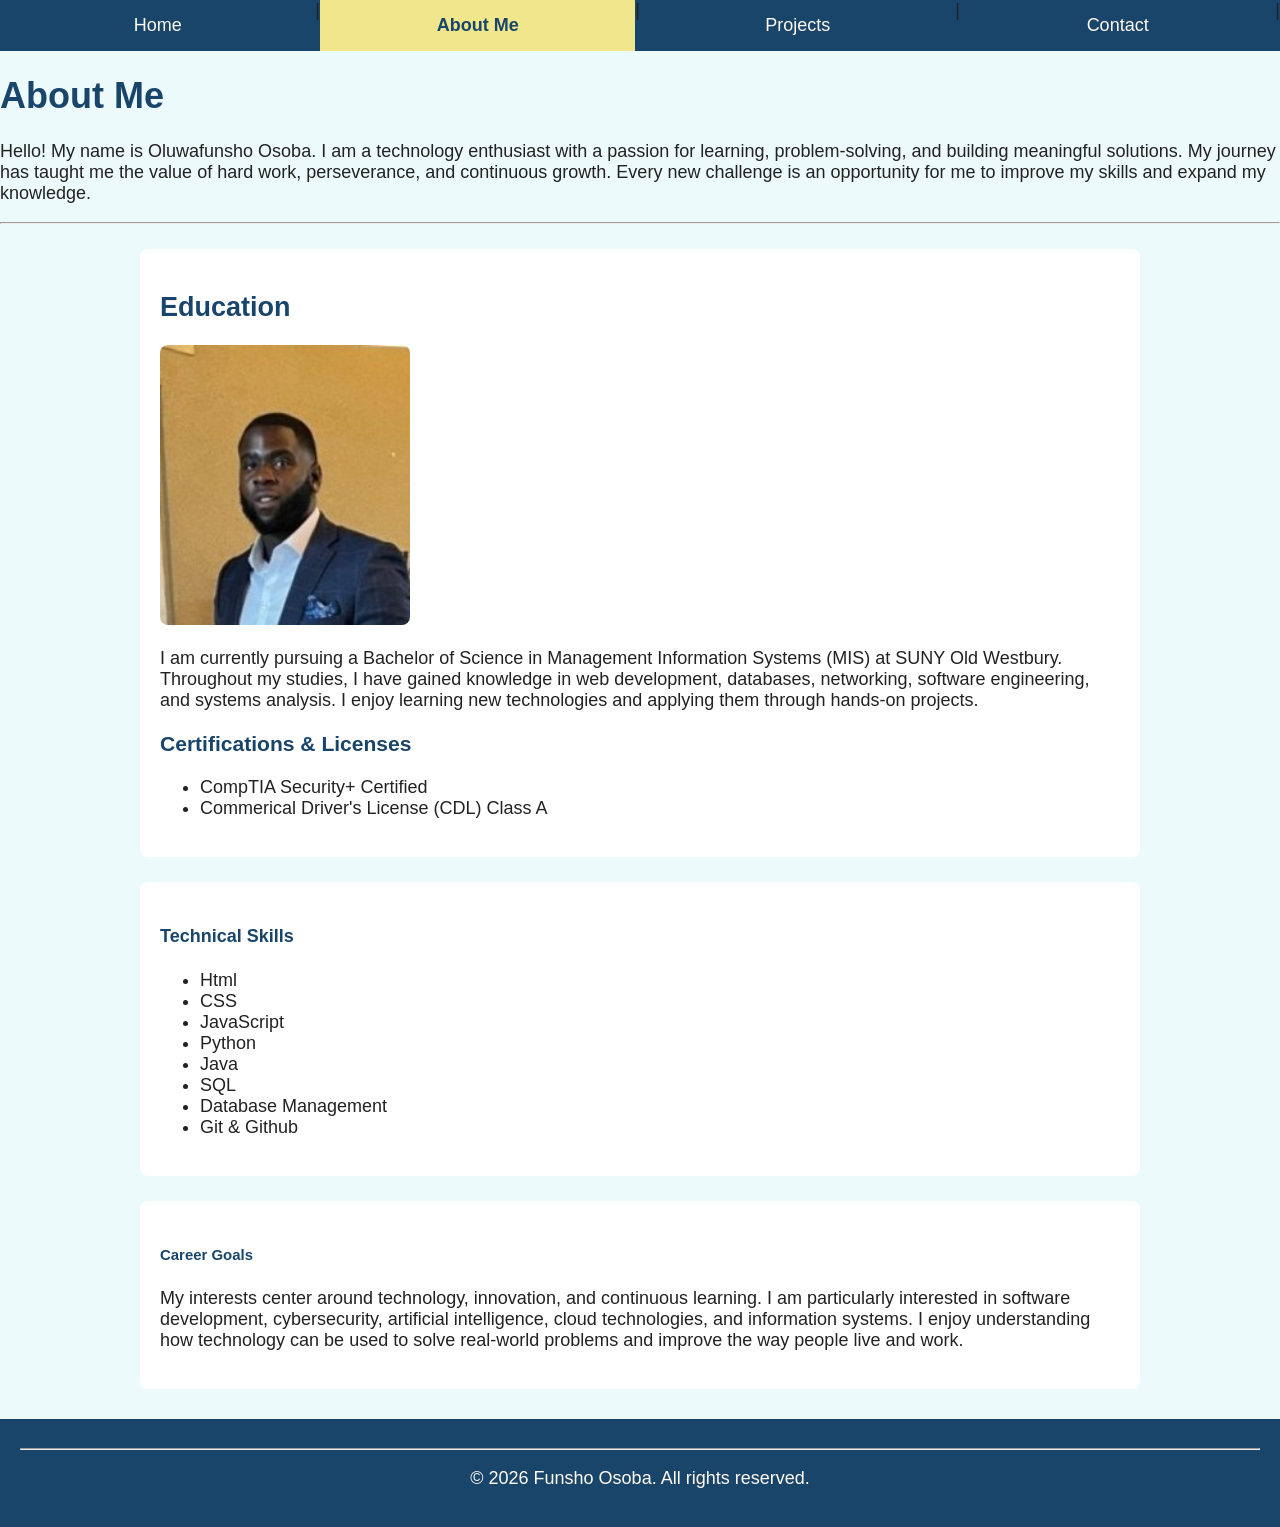
==== about.html @ a032b2f2 "Add files via upload" ====
<!DOCTYPE html>
<html lang="en">
    <head>
        <link  rel ="stylesheet" href="style.css">
        <meta charset="UTF-8">
        <title>Oluwafunsho Osoba | About me </title>
        <body>
             <nav>
            <a href="index.html">Home</a>|
            <a href="about.html" class="active">About Me</a>|
            <a href="projects.html">Projects</a>|
            <a href="contact.html">Contact</a>|
           </nav>

           <body>
            <h1>About Me</h1>
            <p>Hello! My name is Oluwafunsho Osoba. I am a technology enthusiast with a
        passion for learning, problem-solving, and building meaningful solutions.
        My journey has taught me the value of hard work, perseverance, and
        continuous growth. Every new challenge is an opportunity for me to
        improve my skills and expand my knowledge.</p>
            </body> 

           <hr>
           <section>
            <h2>Education</h2>
            <img src="Profileimage.jpeg" alt=":Profileimage" width="250">
            <p>
                  I am currently pursuing a Bachelor of Science in Management Information Systems (MIS) at SUNY Old Westbury. Throughout my studies, I have gained knowledge in web development, databases, networking, software engineering, and systems analysis. I enjoy learning new technologies and applying them through hands-on projects.
            </p>

            <h3>Certifications & Licenses</h3>
            <ul>
                <li>CompTIA Security+ Certified</li>
                <li>Commerical Driver's License (CDL) Class A</li>
            </ul>
           </section>

           <section>
            <h4>Technical Skills</h4>
            <ul>
                <li>Html</li>
                <li>CSS</li>
                <li>JavaScript</li>
                <li>Python</li>
                <li>Java</li>
                <li>SQL</li>
                <li>Database Management</li>
                <li>Git & Github</li>
            </ul>
           </section>

           <section>
            <h5>Career Goals</h5>
            <p> My interests center around technology, innovation, and continuous
        learning. I am particularly interested in software development,
        cybersecurity, artificial intelligence, cloud technologies, and
        information systems. I enjoy understanding how technology can be used
        to solve real-world problems and improve the way people live and work.</p>
           </section>
            <footer>

        <hr>

        <p>&copy; 2026 Funsho Osoba. All rights reserved.</p>

    </footer>
        </body>
    </head>
</html>
---- style.css ----
* {
    box-sizing: border-box;
}

body {
    margin: 0;
    font-family: Arial, Helvetica, sans-serif;
    font-size: 18px;
    background-color: #edfafb;
    color: #222222;
}

header {
    text-align: center;
    padding: 25px;
    background-color: white;
}

h1,
h2,
h3,
h4,
h5 {
    color: rgb(26, 69, 107);
}

nav {
    display: flex;
    justify-content: space-evenly;
    background-color: rgb(26, 69, 107);
}

nav a {
    flex: 1;
    color: floralwhite;
    text-align: center;
    text-decoration: none;
    padding: 15px;
}

nav a:hover {
    background-color: khaki;
    color: rgb(26, 69, 107);
}

nav a.active {
    background-color: khaki;
    color: rgb(26, 69, 107);
    font-weight: bold;
}

main {
    width: 90%;
    max-width: 1000px;
    margin: 30px auto;
}

section {
    width: 90%;
    max-width: 1000px;
    margin: 25px auto;
    padding: 20px;
    background-color: white;
    border-radius: 8px;
}

img {
    max-width: 100%;
    height: auto;
    border-radius: 8px;
}

form {
    display: flex;
    flex-direction: column;
}

label {
    font-weight: bold;
    color: rgb(26, 69, 107);
}

input[type="text"],
input[type="email"],
textarea {
    width: 100%;
    padding: 10px;
    font-family: Arial, Helvetica, sans-serif;
    font-size: 16px;
    border: 1px solid gray;
    border-radius: 5px;
}

input[type="submit"] {
    background-color: rgb(26, 69, 107);
    color: floralwhite;
    padding: 12px 20px;
    font-size: 17px;
    border: none;
    border-radius: 8px;
    cursor: pointer;
}

input[type="submit"]:hover {
    background-color: khaki;
    color: rgb(26, 69, 107);
}

footer {
    background-color: rgb(26, 69, 107);
    color: floralwhite;
    text-align: center;
    padding: 20px;
    margin-top: 30px;
}

footer a {
    color: khaki;
}

footer a:hover {
    color: white;
}

@media screen and (max-width: 768px) {
    body {
        font-size: 16px;
    }

    nav {
        flex-direction: column;
    }

    nav a {
        width: 100%;
    }

    section {
        width: 94%;
    }

    input[type="submit"] {
        width: 100%;
    }
}
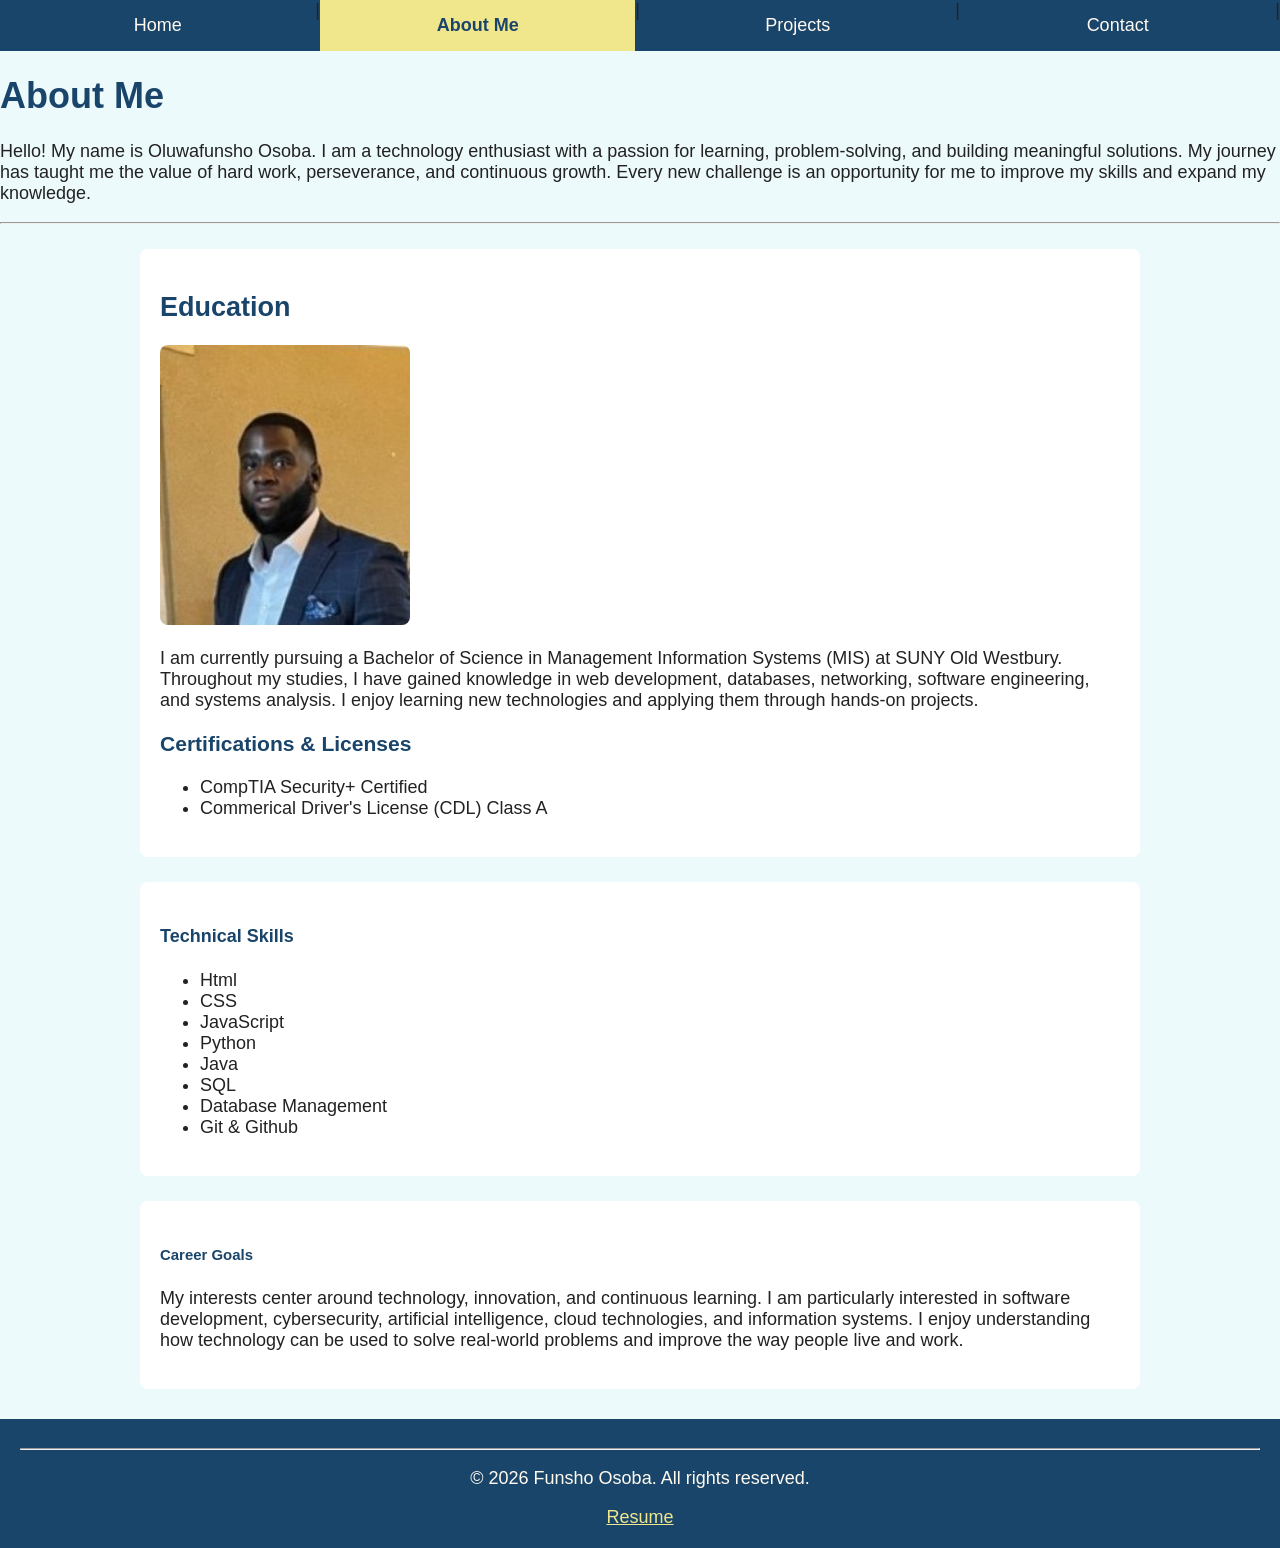
==== commit f2138d99: "Update about.html to include resume link Added a link to the resume in the footer." ====
--- a/about.html
+++ b/about.html
@@ -63,8 +63,8 @@
         <hr>
 
         <p>&copy; 2026 Funsho Osoba. All rights reserved.</p>
-
+        <a href="funshoIT.docx">Resume</a>
     </footer>
         </body>
     </head>
-</html>+</html>
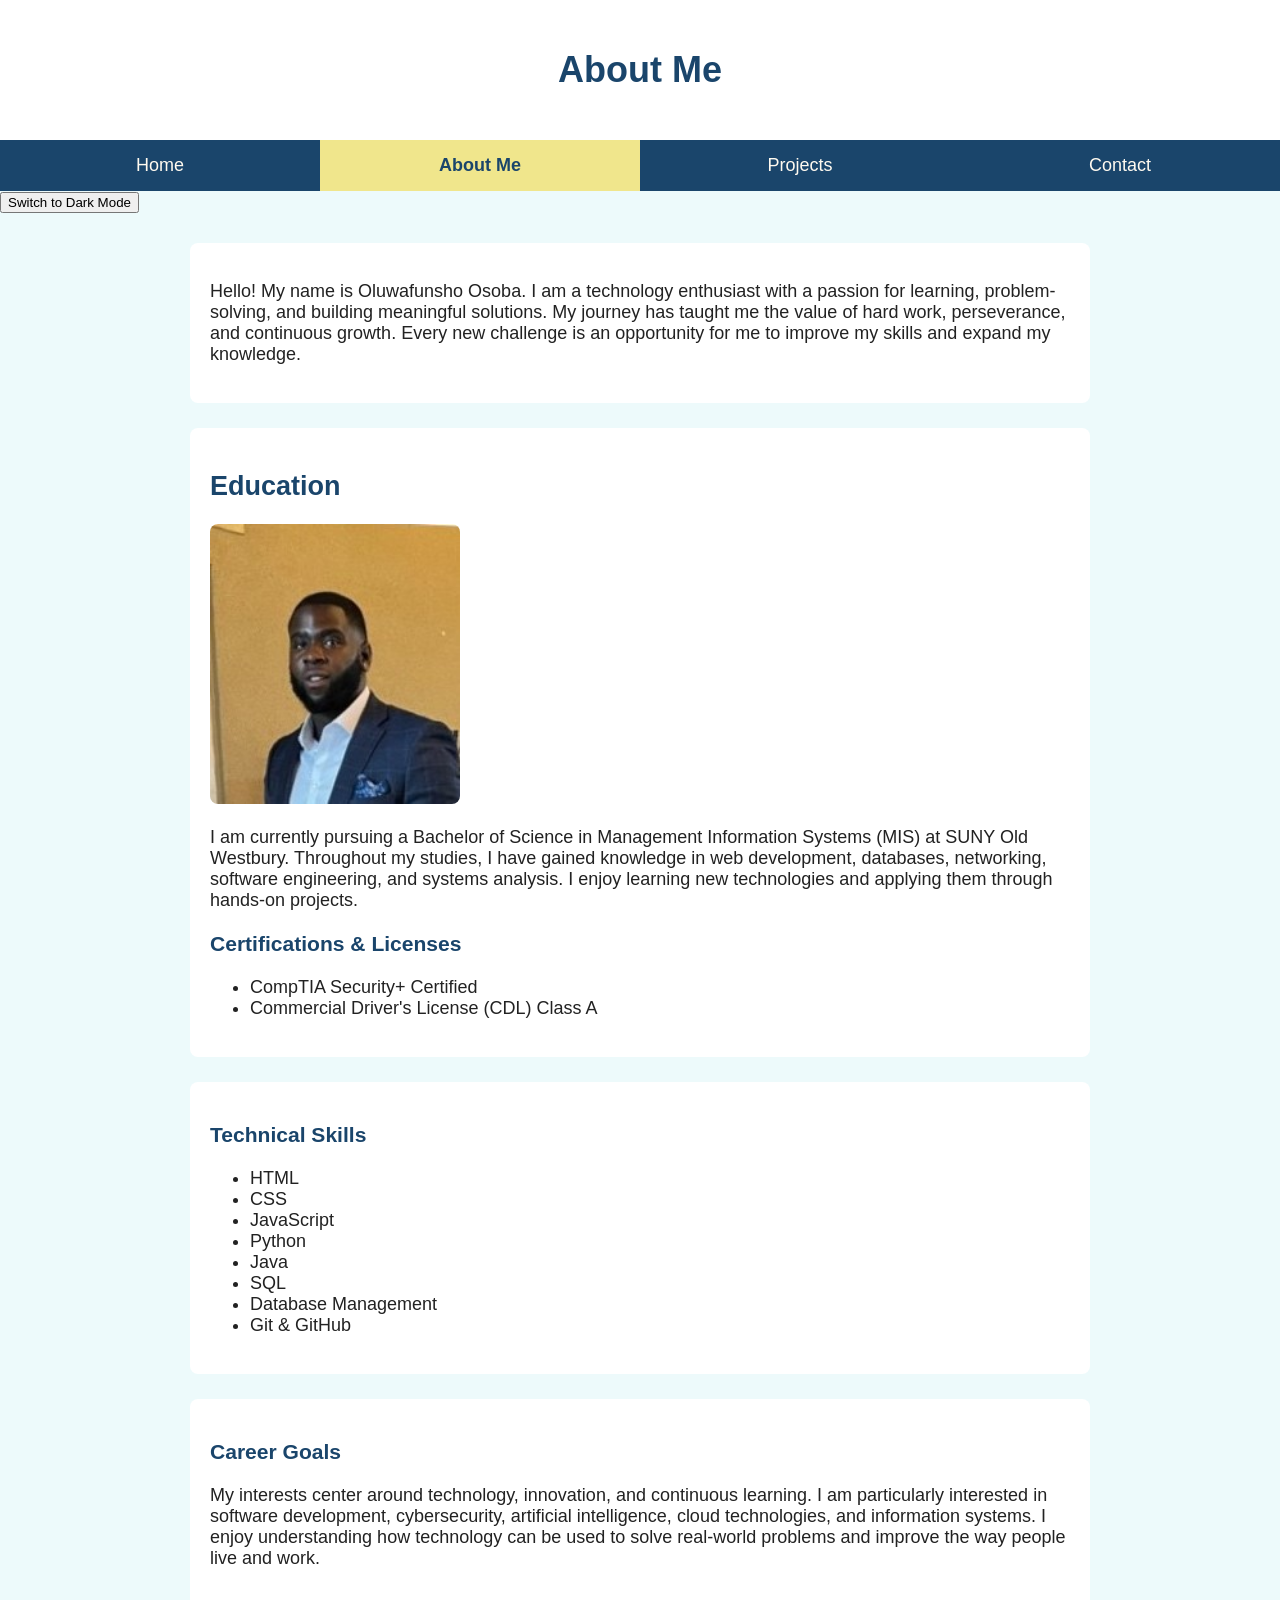
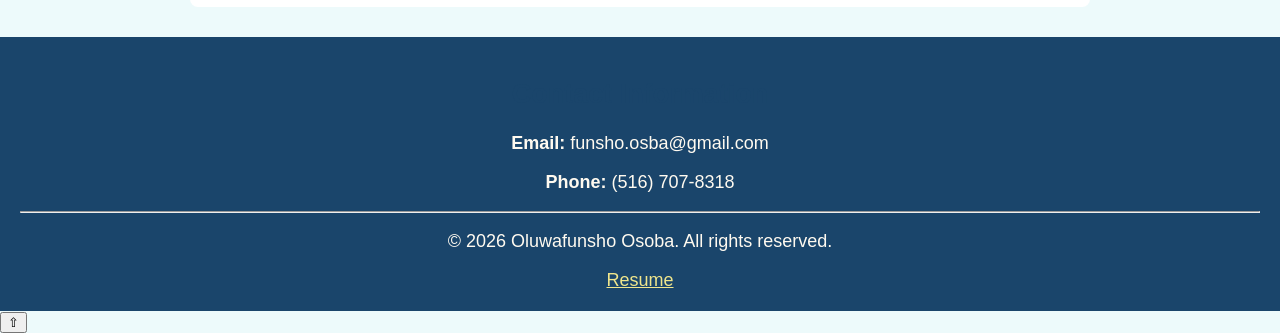
==== commit e3969d58: "Refactor about.html for improved structure and features Added header, footer, and main sections. Imp" ====
--- a/about.html
+++ b/about.html
@@ -1,70 +1,93 @@
 <!DOCTYPE html>
 <html lang="en">
-    <head>
-        <link  rel ="stylesheet" href="style.css">
-        <meta charset="UTF-8">
-        <title>Oluwafunsho Osoba | About me </title>
-        <body>
-             <nav>
-            <a href="index.html">Home</a>|
-            <a href="about.html" class="active">About Me</a>|
-            <a href="projects.html">Projects</a>|
-            <a href="contact.html">Contact</a>|
-           </nav>
+<head>
+    <meta charset="UTF-8">
+    <title>Oluwafunsho Osoba | About Me</title>
+    <link rel="stylesheet" href="style.css">
+</head>
 
-           <body>
-            <h1>About Me</h1>
+<body>
+    <header>
+        <h1>About Me</h1>
+    </header>
+
+    <nav>
+        <a href="index.html">Home</a>
+        <a href="about.html" class="active">About Me</a>
+        <a href="projects.html">Projects</a>
+        <a href="contact.html">Contact</a>
+    </nav>
+
+    <!-- Light / Dark mode toggle button -->
+    <div class="mode-bar">
+        <button id="modeToggleBtn">Switch to Dark Mode</button>
+    </div>
+
+    <main>
+        <section>
             <p>Hello! My name is Oluwafunsho Osoba. I am a technology enthusiast with a
-        passion for learning, problem-solving, and building meaningful solutions.
-        My journey has taught me the value of hard work, perseverance, and
-        continuous growth. Every new challenge is an opportunity for me to
-        improve my skills and expand my knowledge.</p>
-            </body> 
+                passion for learning, problem-solving, and building meaningful solutions.
+                My journey has taught me the value of hard work, perseverance, and
+                continuous growth. Every new challenge is an opportunity for me to
+                improve my skills and expand my knowledge.</p>
+        </section>
 
-           <hr>
-           <section>
+        <section>
             <h2>Education</h2>
-            <img src="Profileimage.jpeg" alt=":Profileimage" width="250">
+            <img src="Profileimage.jpeg" alt="Profile image of Oluwafunsho Osoba" width="250">
             <p>
-                  I am currently pursuing a Bachelor of Science in Management Information Systems (MIS) at SUNY Old Westbury. Throughout my studies, I have gained knowledge in web development, databases, networking, software engineering, and systems analysis. I enjoy learning new technologies and applying them through hands-on projects.
+                I am currently pursuing a Bachelor of Science in Management Information Systems (MIS) at SUNY Old Westbury.
+                Throughout my studies, I have gained knowledge in web development, databases, networking,
+                software engineering, and systems analysis. I enjoy learning new technologies and applying
+                them through hands-on projects.
             </p>
 
-            <h3>Certifications & Licenses</h3>
+            <h3>Certifications &amp; Licenses</h3>
             <ul>
                 <li>CompTIA Security+ Certified</li>
-                <li>Commerical Driver's License (CDL) Class A</li>
+                <li>Commercial Driver's License (CDL) Class A</li>
             </ul>
-           </section>
+        </section>
 
-           <section>
-            <h4>Technical Skills</h4>
+        <section>
+            <h3>Technical Skills</h3>
             <ul>
-                <li>Html</li>
+                <li>HTML</li>
                 <li>CSS</li>
                 <li>JavaScript</li>
                 <li>Python</li>
                 <li>Java</li>
                 <li>SQL</li>
                 <li>Database Management</li>
-                <li>Git & Github</li>
+                <li>Git &amp; GitHub</li>
             </ul>
-           </section>
+        </section>
 
-           <section>
-            <h5>Career Goals</h5>
-            <p> My interests center around technology, innovation, and continuous
-        learning. I am particularly interested in software development,
-        cybersecurity, artificial intelligence, cloud technologies, and
-        information systems. I enjoy understanding how technology can be used
-        to solve real-world problems and improve the way people live and work.</p>
-           </section>
-            <footer>
+        <section>
+            <h3>Career Goals</h3>
+            <p>My interests center around technology, innovation, and continuous
+                learning. I am particularly interested in software development,
+                cybersecurity, artificial intelligence, cloud technologies, and
+                information systems. I enjoy understanding how technology can be used
+                to solve real-world problems and improve the way people live and work.</p>
+        </section>
+    </main>
 
+    <!-- Live date and time display -->
+    <p id="datetime" class="datetime-display"></p>
+
+    <footer>
+        <h2>Contact Information</h2>
+        <p><strong>Email:</strong> funsho.osba@gmail.com</p>
+        <p><strong>Phone:</strong> (516) 707-8318</p>
         <hr>
-
-        <p>&copy; 2026 Funsho Osoba. All rights reserved.</p>
+        <p>&copy; 2026 Oluwafunsho Osoba. All rights reserved.</p>
         <a href="funshoIT.docx">Resume</a>
     </footer>
-        </body>
-    </head>
+
+    <!-- Back to Top button -->
+    <button id="backToTopBtn" title="Back to Top">&#8679;</button>
+
+    <script src="script.js"></script>
+</body>
 </html>
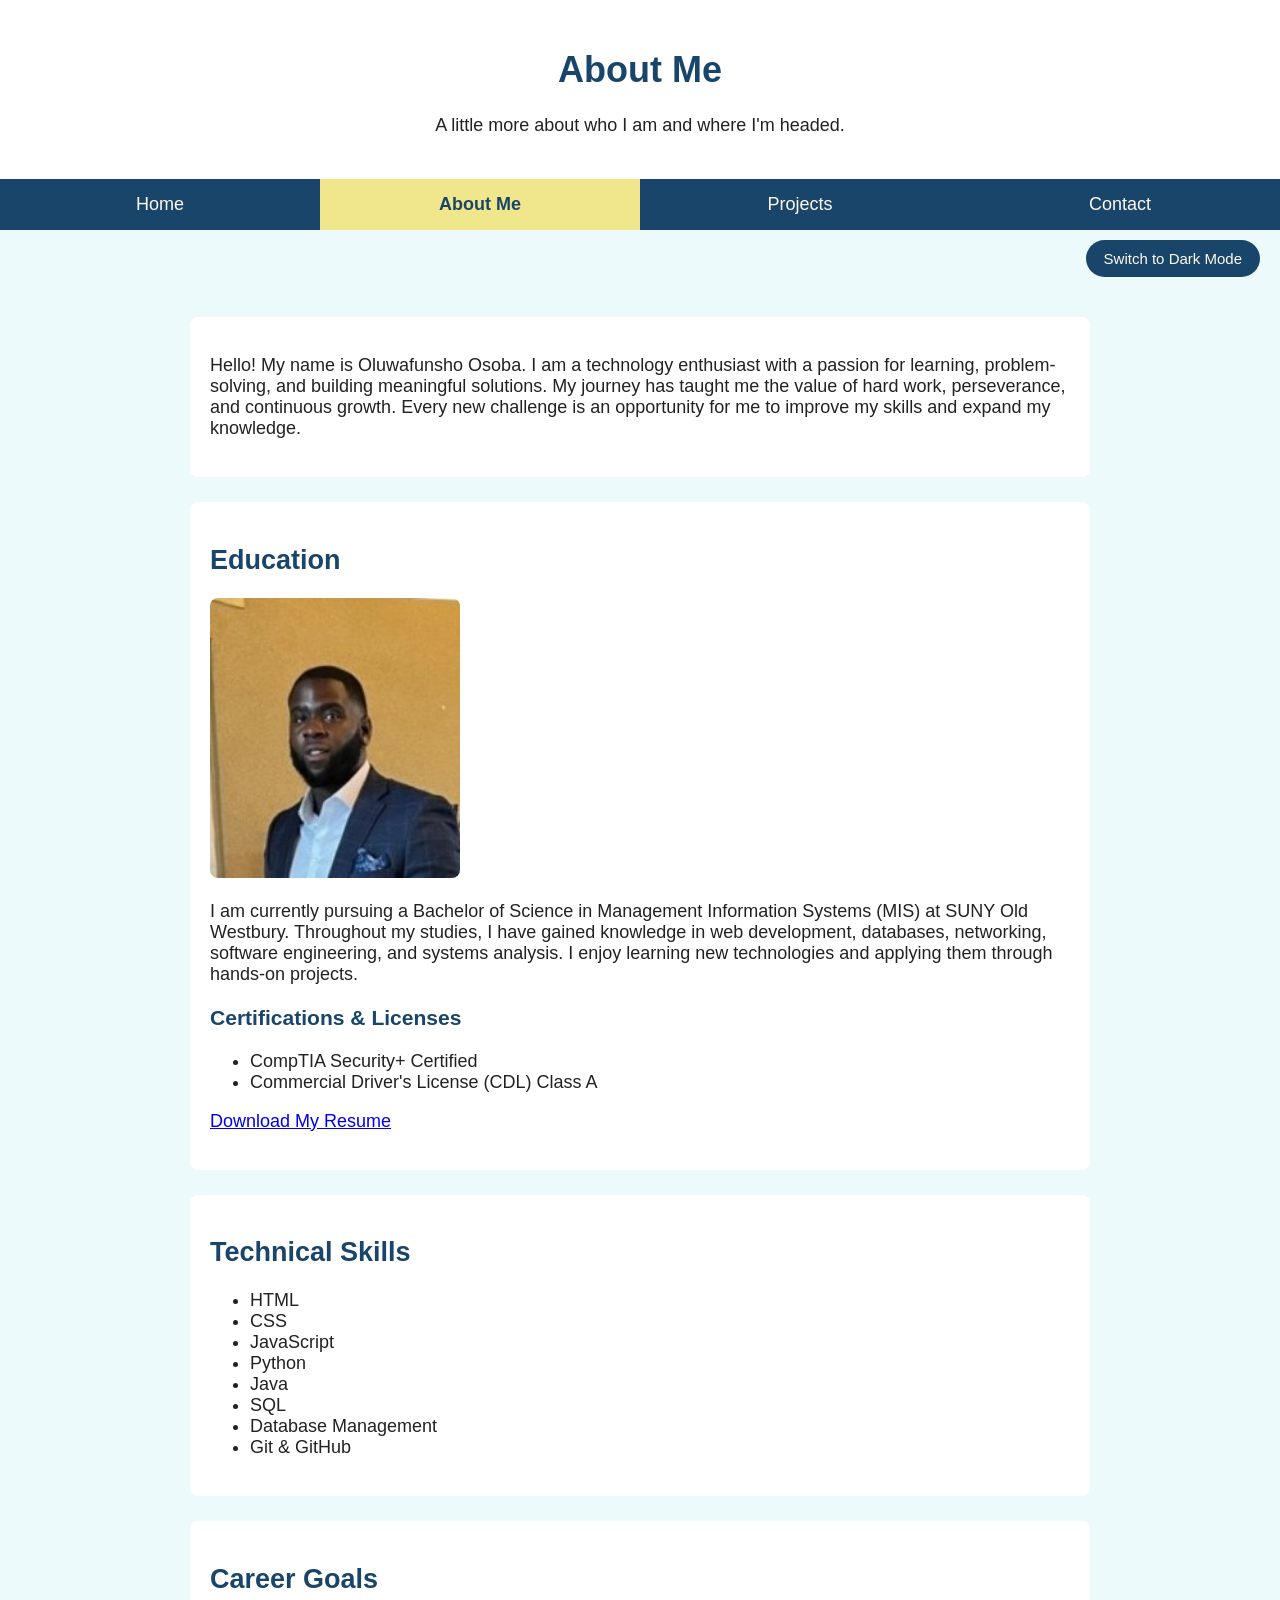
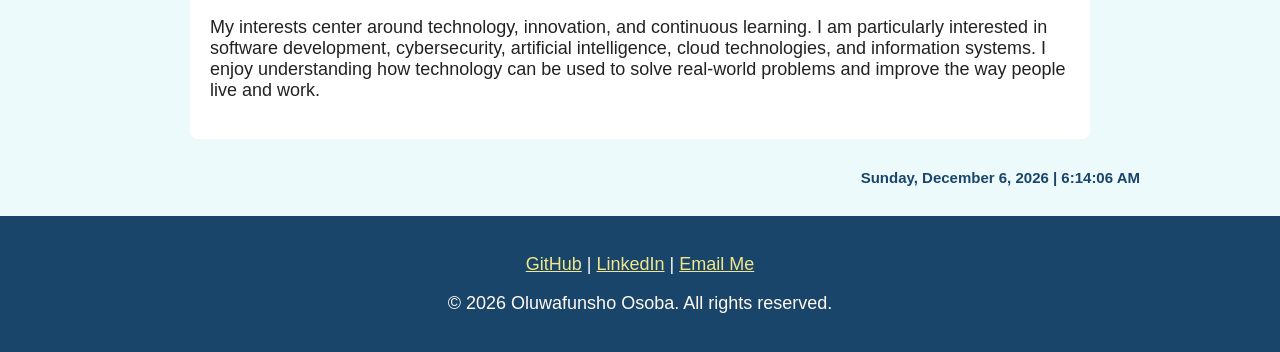
==== commit d948628d: "Enhance about.html with responsive design and links Added viewport meta tag and updated footer with " ====
--- a/about.html
+++ b/about.html
@@ -2,6 +2,8 @@
 <html lang="en">
 <head>
     <meta charset="UTF-8">
+    <meta name="viewport" content="width=device-width, initial-scale=1.0">
+    <meta name="description" content="Learn about Oluwafunsho Osoba's education, certifications, technical skills, and career goals in technology.">
     <title>Oluwafunsho Osoba | About Me</title>
     <link rel="stylesheet" href="style.css">
 </head>
@@ -9,6 +11,7 @@
 <body>
     <header>
         <h1>About Me</h1>
+        <p>A little more about who I am and where I'm headed.</p>
     </header>
 
     <nav>
@@ -20,7 +23,7 @@
 
     <!-- Light / Dark mode toggle button -->
     <div class="mode-bar">
-        <button id="modeToggleBtn">Switch to Dark Mode</button>
+        <button id="modeToggleBtn" aria-pressed="false">Switch to Dark Mode</button>
     </div>
 
     <main>
@@ -34,7 +37,7 @@
 
         <section>
             <h2>Education</h2>
-            <img src="Profileimage.jpeg" alt="Profile image of Oluwafunsho Osoba" width="250">
+            <img src="Profileimage.jpeg" alt="Profile photo of Oluwafunsho Osoba" width="250">
             <p>
                 I am currently pursuing a Bachelor of Science in Management Information Systems (MIS) at SUNY Old Westbury.
                 Throughout my studies, I have gained knowledge in web development, databases, networking,
@@ -47,10 +50,12 @@
                 <li>CompTIA Security+ Certified</li>
                 <li>Commercial Driver's License (CDL) Class A</li>
             </ul>
+
+            <p><a href="funshoIT.docx">Download My Resume</a></p>
         </section>
 
         <section>
-            <h3>Technical Skills</h3>
+            <h2>Technical Skills</h2>
             <ul>
                 <li>HTML</li>
                 <li>CSS</li>
@@ -64,7 +69,7 @@
         </section>
 
         <section>
-            <h3>Career Goals</h3>
+            <h2>Career Goals</h2>
             <p>My interests center around technology, innovation, and continuous
                 learning. I am particularly interested in software development,
                 cybersecurity, artificial intelligence, cloud technologies, and
@@ -77,16 +82,16 @@
     <p id="datetime" class="datetime-display"></p>
 
     <footer>
-        <h2>Contact Information</h2>
-        <p><strong>Email:</strong> funsho.osba@gmail.com</p>
-        <p><strong>Phone:</strong> (516) 707-8318</p>
-        <hr>
+        <p>
+            <a href="https://github.com/Oosoba1" target="_blank">GitHub</a> |
+            <a href="https://www.linkedin.com/in/oluwafunshoosoba" target="_blank">LinkedIn</a> |
+            <a href="mailto:funsho.osba@gmail.com">Email Me</a>
+        </p>
         <p>&copy; 2026 Oluwafunsho Osoba. All rights reserved.</p>
-        <a href="funshoIT.docx">Resume</a>
     </footer>
 
     <!-- Back to Top button -->
-    <button id="backToTopBtn" title="Back to Top">&#8679;</button>
+    <button id="backToTopBtn" aria-label="Back to top" title="Back to Top">&#8679;</button>
 
     <script src="script.js"></script>
 </body>
--- a/style.css
+++ b/style.css
@@ -1,3 +1,7 @@
+/* =========================================
+   Oluwafunsho Osoba - Portfolio Stylesheet
+   ========================================= */
+
 * {
     box-sizing: border-box;
 }
@@ -8,12 +12,14 @@
     font-size: 18px;
     background-color: #edfafb;
     color: #222222;
+    transition: background-color 0.3s ease, color 0.3s ease;
 }
 
 header {
     text-align: center;
     padding: 25px;
     background-color: white;
+    transition: background-color 0.3s ease, color 0.3s ease;
 }
 
 h1,
@@ -62,6 +68,7 @@
     padding: 20px;
     background-color: white;
     border-radius: 8px;
+    transition: background-color 0.3s ease, color 0.3s ease;
 }
 
 img {
@@ -89,6 +96,7 @@
     font-size: 16px;
     border: 1px solid gray;
     border-radius: 5px;
+    margin-bottom: 5px;
 }
 
 input[type="submit"] {
@@ -122,6 +130,248 @@
     color: white;
 }
 
+/* =========================================
+   Dark Mode / Light Mode Toggle
+   ========================================= */
+
+.mode-bar {
+    display: flex;
+    justify-content: flex-end;
+    padding: 10px 20px;
+    background-color: #edfafb;
+    transition: background-color 0.3s ease;
+}
+
+#modeToggleBtn {
+    background-color: rgb(26, 69, 107);
+    color: floralwhite;
+    border: none;
+    padding: 10px 18px;
+    border-radius: 20px;
+    font-size: 15px;
+    cursor: pointer;
+    transition: background-color 0.2s ease;
+}
+
+#modeToggleBtn:hover {
+    background-color: khaki;
+    color: rgb(26, 69, 107);
+}
+
+/* Dark mode overrides */
+body.dark-mode {
+    background-color: #121826;
+    color: #e6e6e6;
+}
+
+body.dark-mode header,
+body.dark-mode section,
+body.dark-mode .mode-bar {
+    background-color: #1c2536;
+    color: #e6e6e6;
+}
+
+body.dark-mode h1,
+body.dark-mode h2,
+body.dark-mode h3,
+body.dark-mode h4,
+body.dark-mode h5 {
+    color: khaki;
+}
+
+body.dark-mode .project-card {
+    background-color: #232e45;
+    border-color: #3a4a6b;
+    color: #e6e6e6;
+}
+
+body.dark-mode input[type="text"],
+body.dark-mode input[type="email"],
+body.dark-mode textarea {
+    background-color: #2a3550;
+    color: #e6e6e6;
+    border: 1px solid #555;
+}
+
+body.dark-mode .gallery-container {
+    background-color: #1c2536;
+}
+
+/* =========================================
+   Date and Time Display
+   ========================================= */
+
+.datetime-display {
+    text-align: right;
+    width: 90%;
+    max-width: 1000px;
+    margin: 20px auto 0 auto;
+    font-size: 15px;
+    font-weight: bold;
+    color: rgb(26, 69, 107);
+}
+
+body.dark-mode .datetime-display {
+    color: khaki;
+}
+
+/* =========================================
+   Project Cards
+   ========================================= */
+
+.projects-grid {
+    display: grid;
+    grid-template-columns: repeat(auto-fit, minmax(280px, 1fr));
+    gap: 20px;
+}
+
+.project-card {
+    background-color: #f7fdfe;
+    border: 2px solid rgb(26, 69, 107);
+    border-radius: 8px;
+    padding: 18px;
+    transition: transform 0.25s ease, border-color 0.25s ease, box-shadow 0.25s ease;
+    cursor: default;
+}
+
+.project-card:hover,
+.project-card.card-hovered {
+    transform: scale(1.03);
+    border-color: khaki;
+    box-shadow: 0 6px 14px rgba(0, 0, 0, 0.15);
+}
+
+.project-card .card-extra {
+    display: none;
+    margin-top: 10px;
+    padding-top: 10px;
+    border-top: 1px dashed rgb(26, 69, 107);
+    font-size: 15px;
+}
+
+.project-card.card-hovered .card-extra {
+    display: block;
+}
+
+.project-card ul {
+    margin: 8px 0;
+    padding-left: 20px;
+}
+
+.hidden-project {
+    display: none;
+}
+
+#showMoreBtn {
+    display: block;
+    margin: 25px auto 0 auto;
+    background-color: rgb(26, 69, 107);
+    color: floralwhite;
+    border: none;
+    padding: 12px 24px;
+    font-size: 16px;
+    border-radius: 8px;
+    cursor: pointer;
+}
+
+#showMoreBtn:hover {
+    background-color: khaki;
+    color: rgb(26, 69, 107);
+}
+
+/* =========================================
+   Image Gallery
+   ========================================= */
+
+.gallery-container {
+    text-align: center;
+    background-color: #f7fdfe;
+    border-radius: 8px;
+    padding: 20px;
+}
+
+.gallery-image-wrapper {
+    max-width: 500px;
+    margin: 0 auto;
+}
+
+.gallery-image-wrapper img {
+    width: 100%;
+    border: 2px solid rgb(26, 69, 107);
+}
+
+.gallery-caption {
+    margin-top: 10px;
+    font-style: italic;
+}
+
+.gallery-controls {
+    margin-top: 15px;
+}
+
+.gallery-controls button {
+    background-color: rgb(26, 69, 107);
+    color: floralwhite;
+    border: none;
+    padding: 10px 18px;
+    margin: 0 8px;
+    border-radius: 6px;
+    font-size: 15px;
+    cursor: pointer;
+}
+
+.gallery-controls button:hover {
+    background-color: khaki;
+    color: rgb(26, 69, 107);
+}
+
+/* =========================================
+   Contact Form Validation
+   ========================================= */
+
+.error-message {
+    color: #c0392b;
+    font-size: 14px;
+    font-weight: bold;
+    display: block;
+    min-height: 18px;
+    margin-bottom: 8px;
+}
+
+.form-success {
+    color: #1a7a3c;
+    font-weight: bold;
+}
+
+/* =========================================
+   Back to Top Button
+   ========================================= */
+
+#backToTopBtn {
+    display: none;
+    position: fixed;
+    bottom: 30px;
+    right: 30px;
+    background-color: rgb(26, 69, 107);
+    color: floralwhite;
+    border: none;
+    padding: 12px 16px;
+    border-radius: 50%;
+    font-size: 20px;
+    cursor: pointer;
+    box-shadow: 0 3px 8px rgba(0, 0, 0, 0.3);
+    z-index: 999;
+}
+
+#backToTopBtn:hover {
+    background-color: khaki;
+    color: rgb(26, 69, 107);
+}
+
+/* =========================================
+   Responsive
+   ========================================= */
+
 @media screen and (max-width: 768px) {
     body {
         font-size: 16px;
@@ -142,4 +392,12 @@
     input[type="submit"] {
         width: 100%;
     }
-}+
+    .mode-bar {
+        justify-content: center;
+    }
+
+    .datetime-display {
+        text-align: center;
+    }
+}
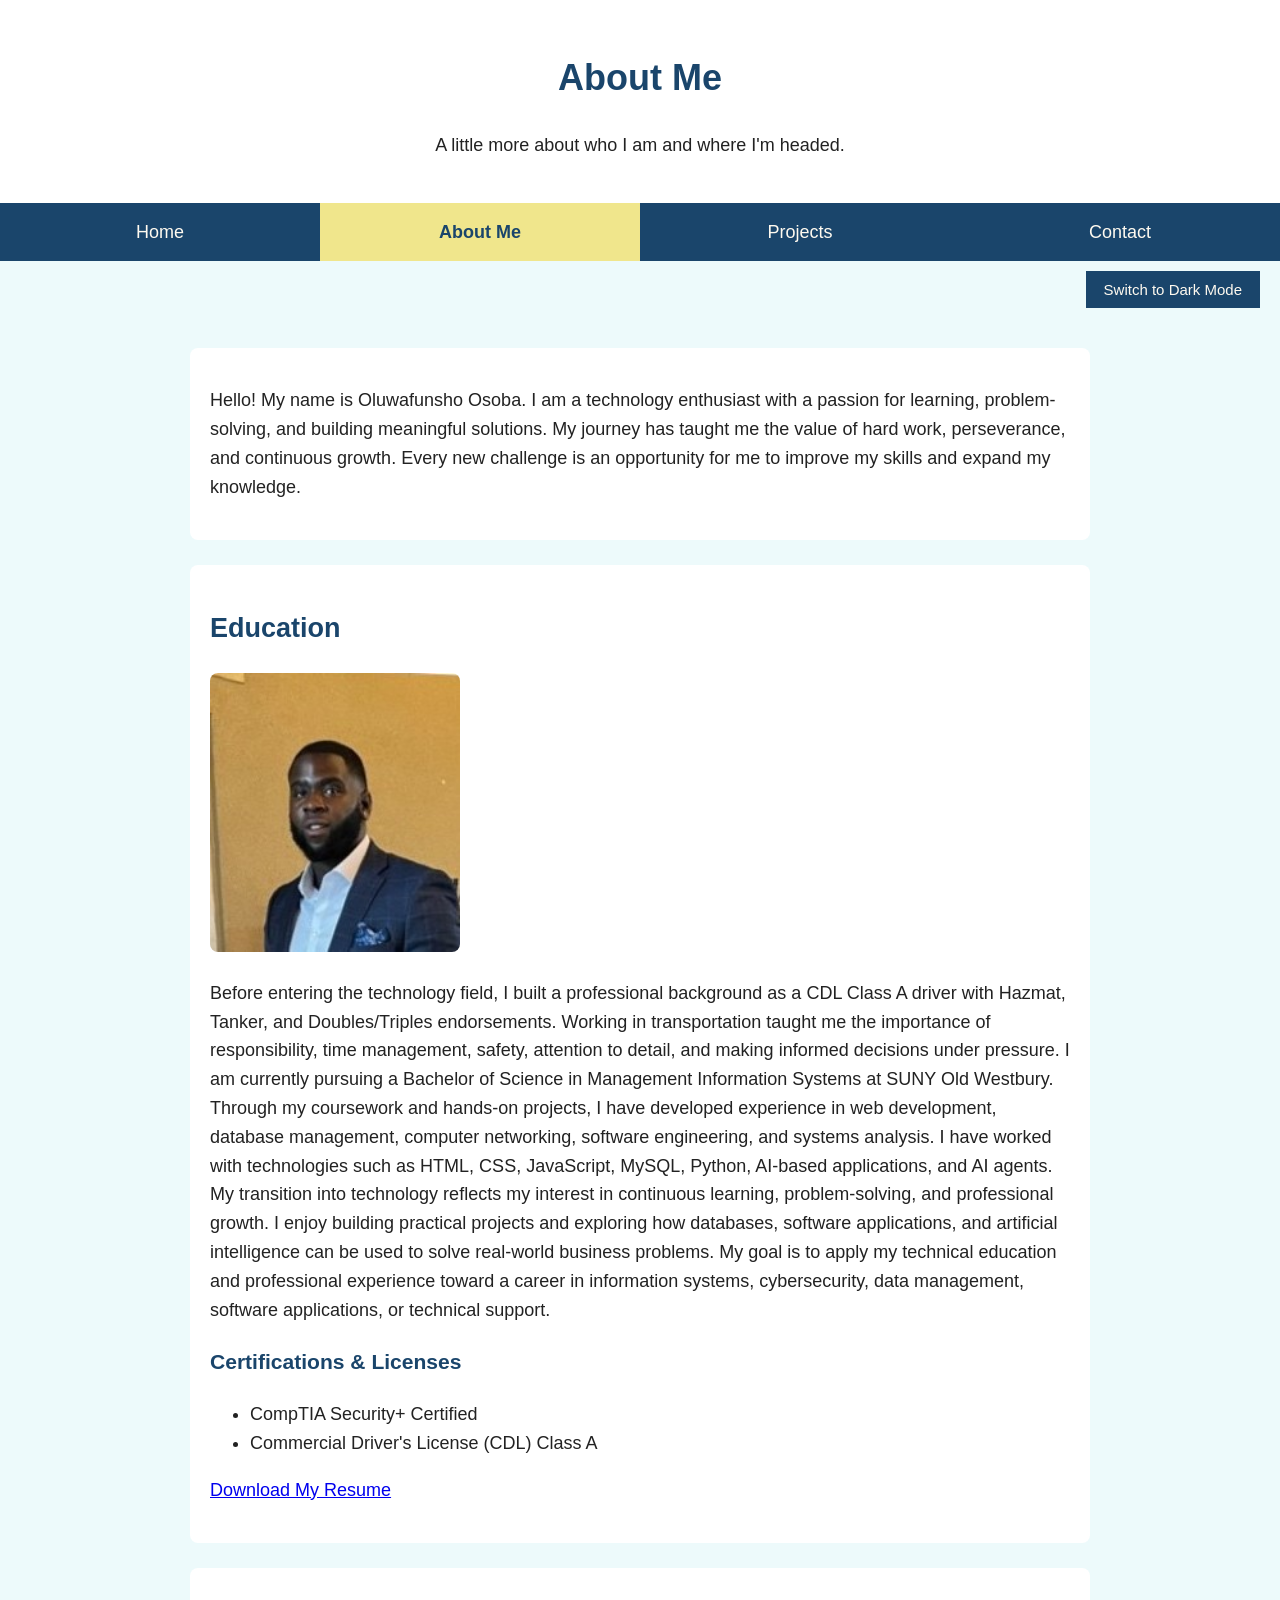
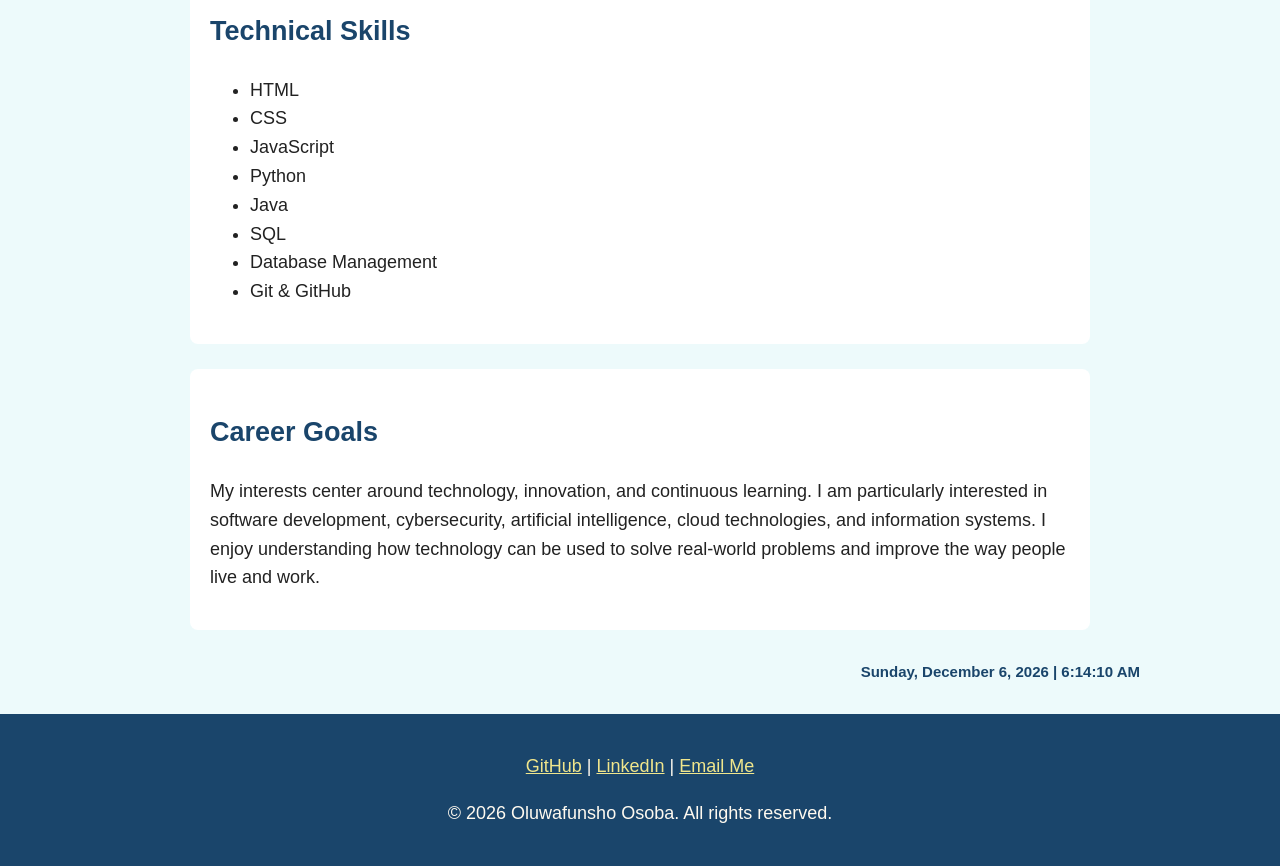
==== commit 955f0e48: "Revise education and career goals sections in about.html Updated the education section to include pr" ====
--- a/about.html
+++ b/about.html
@@ -39,10 +39,14 @@
             <h2>Education</h2>
             <img src="Profileimage.jpeg" alt="Profile photo of Oluwafunsho Osoba" width="250">
             <p>
-                I am currently pursuing a Bachelor of Science in Management Information Systems (MIS) at SUNY Old Westbury.
-                Throughout my studies, I have gained knowledge in web development, databases, networking,
-                software engineering, and systems analysis. I enjoy learning new technologies and applying
-                them through hands-on projects.
+                Before entering the technology field, I built a professional background as a CDL Class A driver with Hazmat, Tanker, and Doubles/Triples endorsements.
+              Working in transportation taught me the importance of responsibility, time management, safety, attention to detail, and making informed decisions under pressure.
+              I am currently pursuing a Bachelor of Science in Management Information Systems at SUNY Old Westbury. Through my coursework and hands-on projects, I have developed experience in web development, 
+              database management, computer networking, software engineering, and systems analysis. I have worked with technologies such as HTML, CSS, JavaScript, MySQL, Python, AI-based applications, and AI agents.
+              My transition into technology reflects my interest in continuous learning, problem-solving, and professional growth. 
+              I enjoy building practical projects and exploring how databases, software applications, and artificial intelligence can be used to solve real-world business problems. 
+              My goal is to apply my technical education and professional experience toward a career in information systems, cybersecurity, data management, software applications, or technical support.
+
             </p>
 
             <h3>Certifications &amp; Licenses</h3>
--- a/style.css
+++ b/style.css
@@ -1,25 +1,57 @@
-/* =========================================
-   Oluwafunsho Osoba - Portfolio Stylesheet
-   ========================================= */
+
+
+:root {
+    --color-primary: rgb(26, 69, 107);
+    --color-accent: khaki;
+    --color-bg: #edfafb;
+    --color-surface: #ffffff;
+    --color-card-bg: #f7fdfe;
+    --color-text: #222222;
+    --color-text-on-primary: floralwhite;
+    --color-heading: rgb(26, 69, 107);
+    --color-border: rgb(26, 69, 107);
+    --color-input-bg: #ffffff;
+    --color-input-border: gray;
+    --color-error: #c0392b;
+    --color-success: #1a7a3c;
+    --radius: 8px;
+    --transition-speed: 0.3s;
+}
+
+body.dark-mode {
+    --color-bg: #121826;
+    --color-surface: #1c2536;
+    --color-card-bg: #232e45;
+    --color-text: #e6e6e6;
+    --color-heading: khaki;
+    --color-border: #3a4a6b;
+    --color-input-bg: #2a3550;
+    --color-input-border: #555555;
+}
 
 * {
     box-sizing: border-box;
+}
+
+html {
+    scroll-behavior: smooth;
 }
 
 body {
     margin: 0;
     font-family: Arial, Helvetica, sans-serif;
     font-size: 18px;
-    background-color: #edfafb;
-    color: #222222;
-    transition: background-color 0.3s ease, color 0.3s ease;
+    line-height: 1.6;
+    background-color: var(--color-bg);
+    color: var(--color-text);
+    transition: background-color var(--transition-speed) ease, color var(--transition-speed) ease;
 }
 
 header {
     text-align: center;
     padding: 25px;
-    background-color: white;
-    transition: background-color 0.3s ease, color 0.3s ease;
+    background-color: var(--color-surface);
+    transition: background-color var(--transition-speed) ease, color var(--transition-speed) ease;
 }
 
 h1,
@@ -27,31 +59,31 @@
 h3,
 h4,
 h5 {
-    color: rgb(26, 69, 107);
+    color: var(--color-heading);
 }
 
 nav {
     display: flex;
     justify-content: space-evenly;
-    background-color: rgb(26, 69, 107);
+    background-color: var(--color-primary);
 }
 
 nav a {
     flex: 1;
-    color: floralwhite;
+    color: var(--color-text-on-primary);
     text-align: center;
     text-decoration: none;
     padding: 15px;
 }
 
 nav a:hover {
-    background-color: khaki;
-    color: rgb(26, 69, 107);
+    background-color: var(--color-accent);
+    color: var(--color-primary);
 }
 
 nav a.active {
-    background-color: khaki;
-    color: rgb(26, 69, 107);
+    background-color: var(--color-accent);
+    color: var(--color-primary);
     font-weight: bold;
 }
 
@@ -66,15 +98,15 @@
     max-width: 1000px;
     margin: 25px auto;
     padding: 20px;
-    background-color: white;
-    border-radius: 8px;
-    transition: background-color 0.3s ease, color 0.3s ease;
+    background-color: var(--color-surface);
+    border-radius: var(--radius);
+    transition: background-color var(--transition-speed) ease, color var(--transition-speed) ease;
 }
 
 img {
     max-width: 100%;
     height: auto;
-    border-radius: 8px;
+    border-radius: var(--radius);
 }
 
 form {
@@ -84,7 +116,11 @@
 
 label {
     font-weight: bold;
-    color: rgb(26, 69, 107);
+    color: var(--color-primary);
+}
+
+body.dark-mode label {
+    color: var(--color-heading);
 }
 
 input[type="text"],
@@ -94,36 +130,38 @@
     padding: 10px;
     font-family: Arial, Helvetica, sans-serif;
     font-size: 16px;
-    border: 1px solid gray;
+    background-color: var(--color-input-bg);
+    color: var(--color-text);
+    border: 1px solid var(--color-input-border);
     border-radius: 5px;
     margin-bottom: 5px;
 }
 
 input[type="submit"] {
-    background-color: rgb(26, 69, 107);
-    color: floralwhite;
+    background-color: var(--color-primary);
+    color: var(--color-text-on-primary);
     padding: 12px 20px;
     font-size: 17px;
     border: none;
-    border-radius: 8px;
+    border-radius: var(--radius);
     cursor: pointer;
 }
 
 input[type="submit"]:hover {
-    background-color: khaki;
-    color: rgb(26, 69, 107);
+    background-color: var(--color-accent);
+    color: var(--color-primary);
 }
 
 footer {
-    background-color: rgb(26, 69, 107);
-    color: floralwhite;
+    background-color: var(--color-primary);
+    color: var(--color-text-on-primary);
     text-align: center;
     padding: 20px;
     margin-top: 30px;
 }
 
 footer a {
-    color: khaki;
+    color: var(--color-accent);
 }
 
 footer a:hover {
@@ -131,70 +169,45 @@
 }
 
 /* =========================================
-   Dark Mode / Light Mode Toggle
+   Accessible focus styles
+   Keyboard users need a visible focus ring on
+   every interactive element, not just a mouse
+   hover state.
+   ========================================= */
+
+a:focus-visible,
+button:focus-visible,
+input:focus-visible,
+textarea:focus-visible {
+    outline: 3px solid var(--color-accent);
+    outline-offset: 2px;
+}
+
+/* =========================================
+   Light Mode / Dark Mode Toggle
    ========================================= */
 
 .mode-bar {
     display: flex;
     justify-content: flex-end;
     padding: 10px 20px;
-    background-color: #edfafb;
-    transition: background-color 0.3s ease;
+    background-color: var(--color-bg);
+    transition: background-color var(--transition-speed) ease;
 }
 
 #modeToggleBtn {
-    background-color: rgb(26, 69, 107);
-    color: floralwhite;
+    background-color: var(--color-primary);
+    color: var(--color-text-on-primary);
     border: none;
     padding: 10px 18px;
-    border-radius: 20px;
     font-size: 15px;
     cursor: pointer;
     transition: background-color 0.2s ease;
 }
 
 #modeToggleBtn:hover {
-    background-color: khaki;
-    color: rgb(26, 69, 107);
-}
-
-/* Dark mode overrides */
-body.dark-mode {
-    background-color: #121826;
-    color: #e6e6e6;
-}
-
-body.dark-mode header,
-body.dark-mode section,
-body.dark-mode .mode-bar {
-    background-color: #1c2536;
-    color: #e6e6e6;
-}
-
-body.dark-mode h1,
-body.dark-mode h2,
-body.dark-mode h3,
-body.dark-mode h4,
-body.dark-mode h5 {
-    color: khaki;
-}
-
-body.dark-mode .project-card {
-    background-color: #232e45;
-    border-color: #3a4a6b;
-    color: #e6e6e6;
-}
-
-body.dark-mode input[type="text"],
-body.dark-mode input[type="email"],
-body.dark-mode textarea {
-    background-color: #2a3550;
-    color: #e6e6e6;
-    border: 1px solid #555;
-}
-
-body.dark-mode .gallery-container {
-    background-color: #1c2536;
+    background-color: var(--color-accent);
+    color: var(--color-primary);
 }
 
 /* =========================================
@@ -208,11 +221,7 @@
     margin: 20px auto 0 auto;
     font-size: 15px;
     font-weight: bold;
-    color: rgb(26, 69, 107);
-}
-
-body.dark-mode .datetime-display {
-    color: khaki;
+    color: var(--color-heading);
 }
 
 /* =========================================
@@ -226,29 +235,36 @@
 }
 
 .project-card {
-    background-color: #f7fdfe;
-    border: 2px solid rgb(26, 69, 107);
-    border-radius: 8px;
+    background-color: var(--color-card-bg);
+    border: 2px solid var(--color-border);
+    border-radius: var(--radius);
     padding: 18px;
-    transition: transform 0.25s ease, border-color 0.25s ease, box-shadow 0.25s ease;
+    transition: transform 0.25s ease, border-color 0.25s ease, box-shadow 0.25s ease,
+        background-color var(--transition-speed) ease;
     cursor: default;
 }
 
+/* Cards respond the same way to a mouse hover (JS also adds
+   .card-hovered) and to keyboard focus, so nothing on the page
+   is mouse-only. */
 .project-card:hover,
+.project-card:focus-within,
 .project-card.card-hovered {
     transform: scale(1.03);
-    border-color: khaki;
-    box-shadow: 0 6px 14px rgba(0, 0, 0, 0.15);
+    border-color: var(--color-accent);
+    box-shadow: 0 6px 14px rgba(0, 0, 0, 0.25);
 }
 
 .project-card .card-extra {
     display: none;
     margin-top: 10px;
     padding-top: 10px;
-    border-top: 1px dashed rgb(26, 69, 107);
+    border-top: 1px dashed var(--color-border);
     font-size: 15px;
 }
 
+.project-card:hover .card-extra,
+.project-card:focus-within .card-extra,
 .project-card.card-hovered .card-extra {
     display: block;
 }
@@ -265,18 +281,18 @@
 #showMoreBtn {
     display: block;
     margin: 25px auto 0 auto;
-    background-color: rgb(26, 69, 107);
-    color: floralwhite;
+    background-color: var(--color-primary);
+    color: var(--color-text-on-primary);
     border: none;
     padding: 12px 24px;
     font-size: 16px;
-    border-radius: 8px;
+    border-radius: var(--radius);
     cursor: pointer;
 }
 
 #showMoreBtn:hover {
-    background-color: khaki;
-    color: rgb(26, 69, 107);
+    background-color: var(--color-accent);
+    color: var(--color-primary);
 }
 
 /* =========================================
@@ -285,9 +301,10 @@
 
 .gallery-container {
     text-align: center;
-    background-color: #f7fdfe;
-    border-radius: 8px;
+    background-color: var(--color-card-bg);
+    border-radius: var(--radius);
     padding: 20px;
+    transition: background-color var(--transition-speed) ease;
 }
 
 .gallery-image-wrapper {
@@ -297,7 +314,7 @@
 
 .gallery-image-wrapper img {
     width: 100%;
-    border: 2px solid rgb(26, 69, 107);
+    border: 2px solid var(--color-border);
 }
 
 .gallery-caption {
@@ -310,8 +327,8 @@
 }
 
 .gallery-controls button {
-    background-color: rgb(26, 69, 107);
-    color: floralwhite;
+    background-color: var(--color-primary);
+    color: var(--color-text-on-primary);
     border: none;
     padding: 10px 18px;
     margin: 0 8px;
@@ -321,8 +338,8 @@
 }
 
 .gallery-controls button:hover {
-    background-color: khaki;
-    color: rgb(26, 69, 107);
+    background-color: var(--color-accent);
+    color: var(--color-primary);
 }
 
 /* =========================================
@@ -330,7 +347,7 @@
    ========================================= */
 
 .error-message {
-    color: #c0392b;
+    color: var(--color-error);
     font-size: 14px;
     font-weight: bold;
     display: block;
@@ -339,7 +356,7 @@
 }
 
 .form-success {
-    color: #1a7a3c;
+    color: var(--color-success);
     font-weight: bold;
 }
 
@@ -352,8 +369,8 @@
     position: fixed;
     bottom: 30px;
     right: 30px;
-    background-color: rgb(26, 69, 107);
-    color: floralwhite;
+    background-color: var(--color-primary);
+    color: var(--color-text-on-primary);
     border: none;
     padding: 12px 16px;
     border-radius: 50%;
@@ -364,8 +381,8 @@
 }
 
 #backToTopBtn:hover {
-    background-color: khaki;
-    color: rgb(26, 69, 107);
+    background-color: var(--color-accent);
+    color: var(--color-primary);
 }
 
 /* =========================================
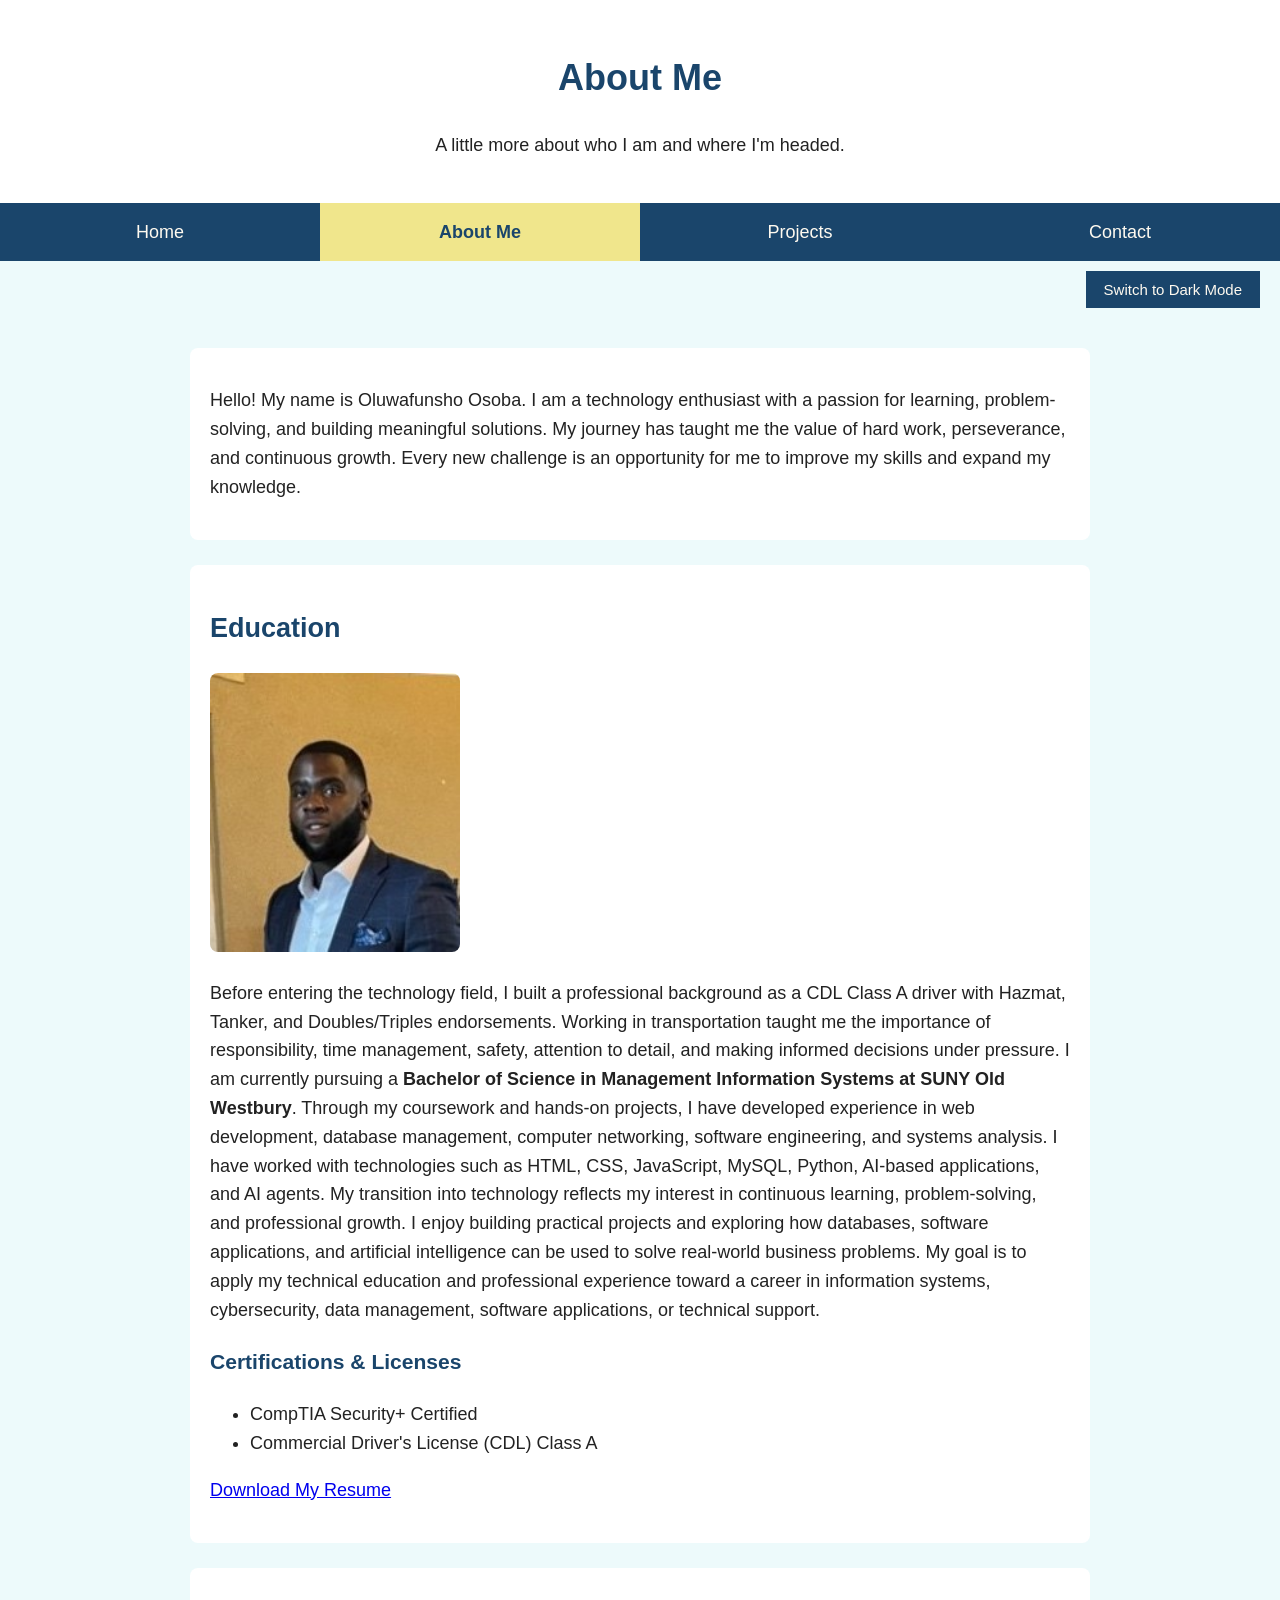
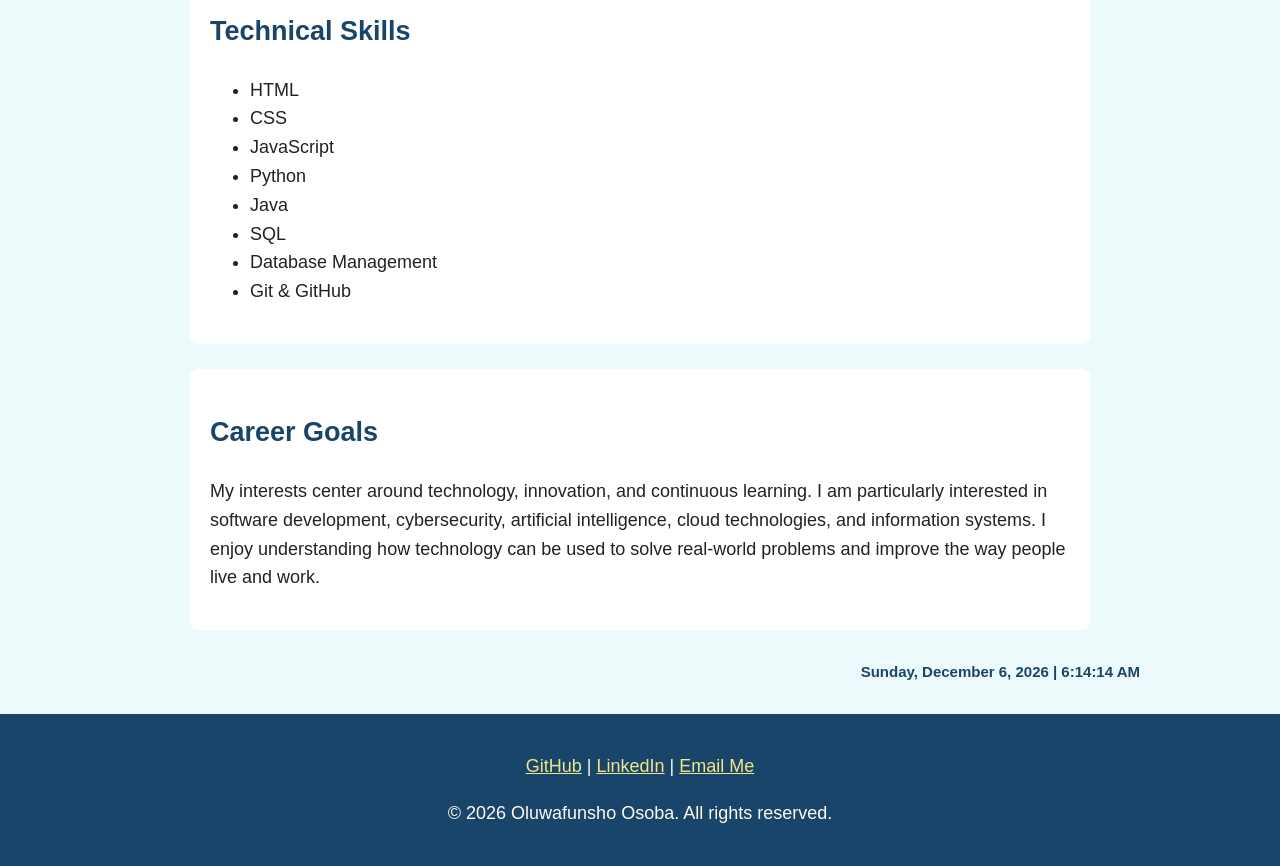
==== commit a895d45a: "Fix HTML formatting issues in about.html" ====
--- a/about.html
+++ b/about.html
@@ -41,7 +41,7 @@
             <p>
                 Before entering the technology field, I built a professional background as a CDL Class A driver with Hazmat, Tanker, and Doubles/Triples endorsements.
               Working in transportation taught me the importance of responsibility, time management, safety, attention to detail, and making informed decisions under pressure.
-              I am currently pursuing a Bachelor of Science in Management Information Systems at SUNY Old Westbury. Through my coursework and hands-on projects, I have developed experience in web development, 
+              I am currently pursuing a <strong>Bachelor of Science in Management Information Systems at SUNY Old Westbury</strong>. Through my coursework and hands-on projects, I have developed experience in web development, 
               database management, computer networking, software engineering, and systems analysis. I have worked with technologies such as HTML, CSS, JavaScript, MySQL, Python, AI-based applications, and AI agents.
               My transition into technology reflects my interest in continuous learning, problem-solving, and professional growth. 
               I enjoy building practical projects and exploring how databases, software applications, and artificial intelligence can be used to solve real-world business problems. 
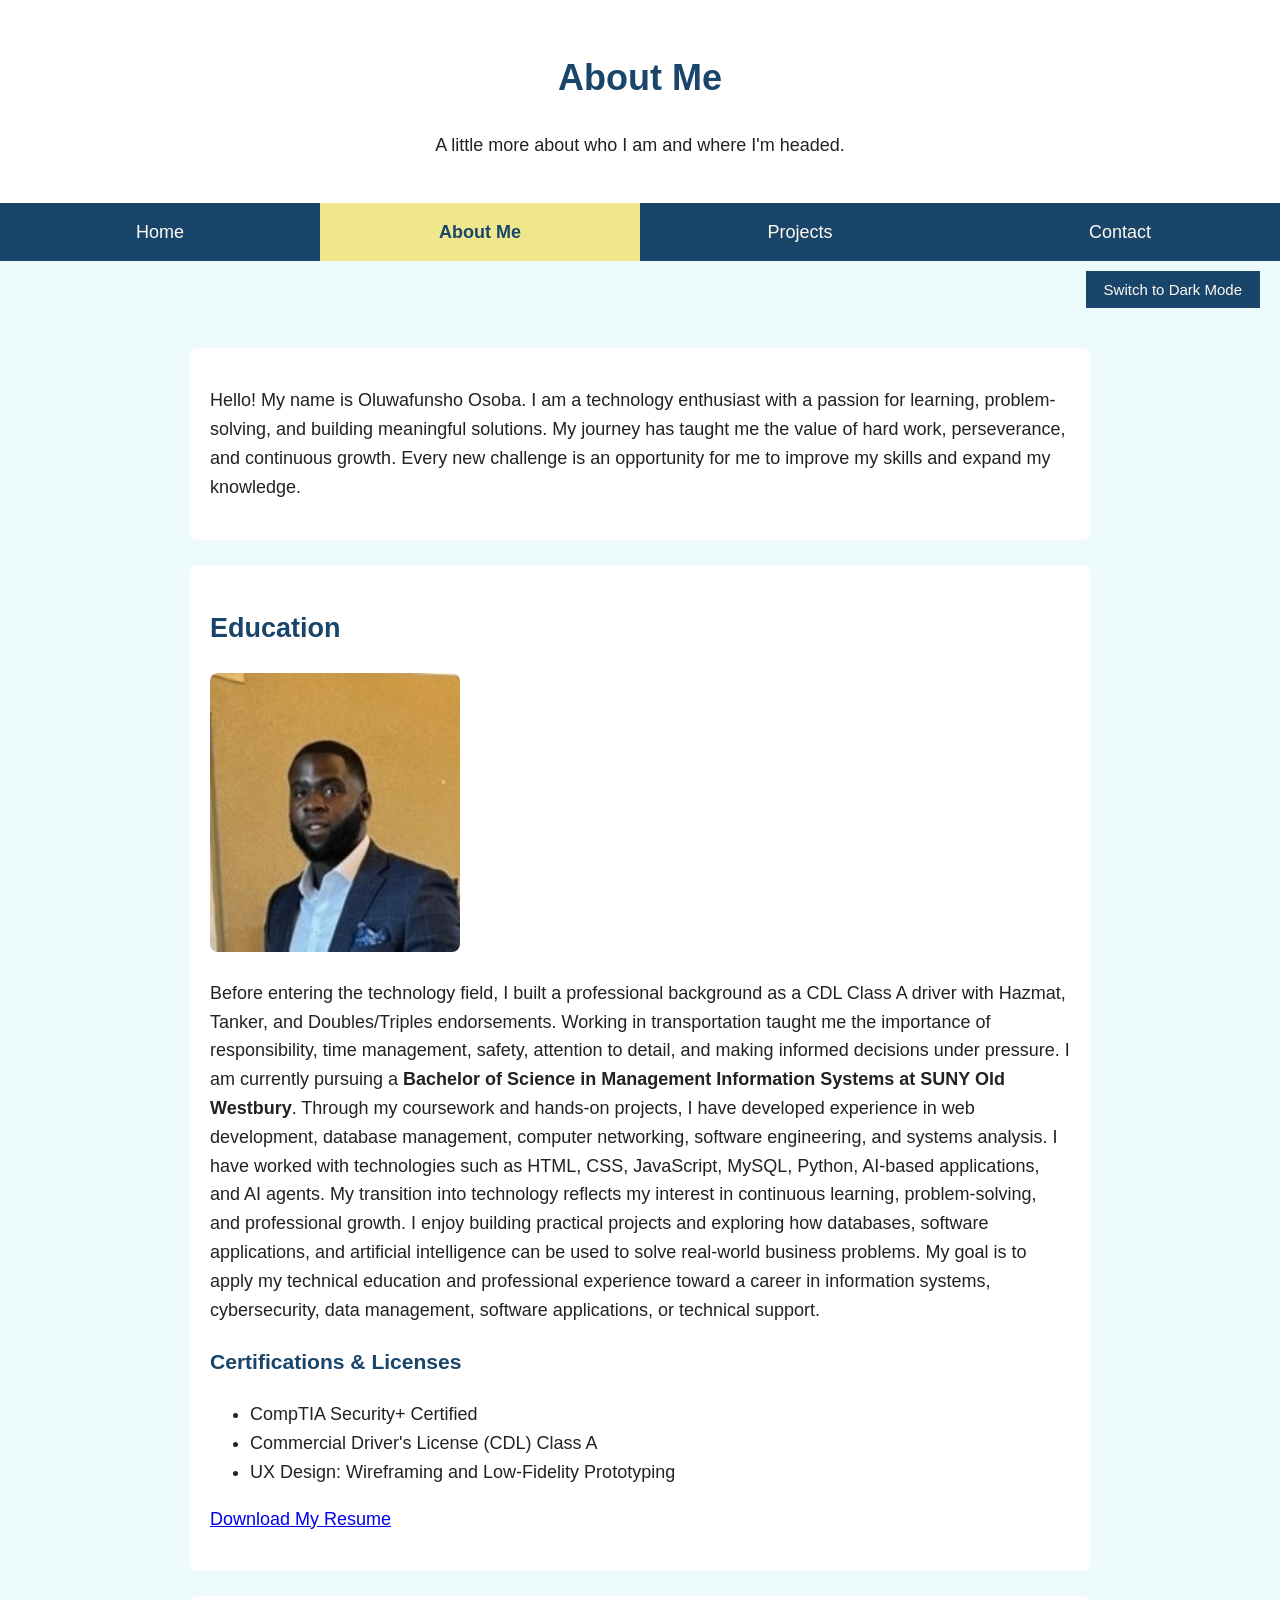
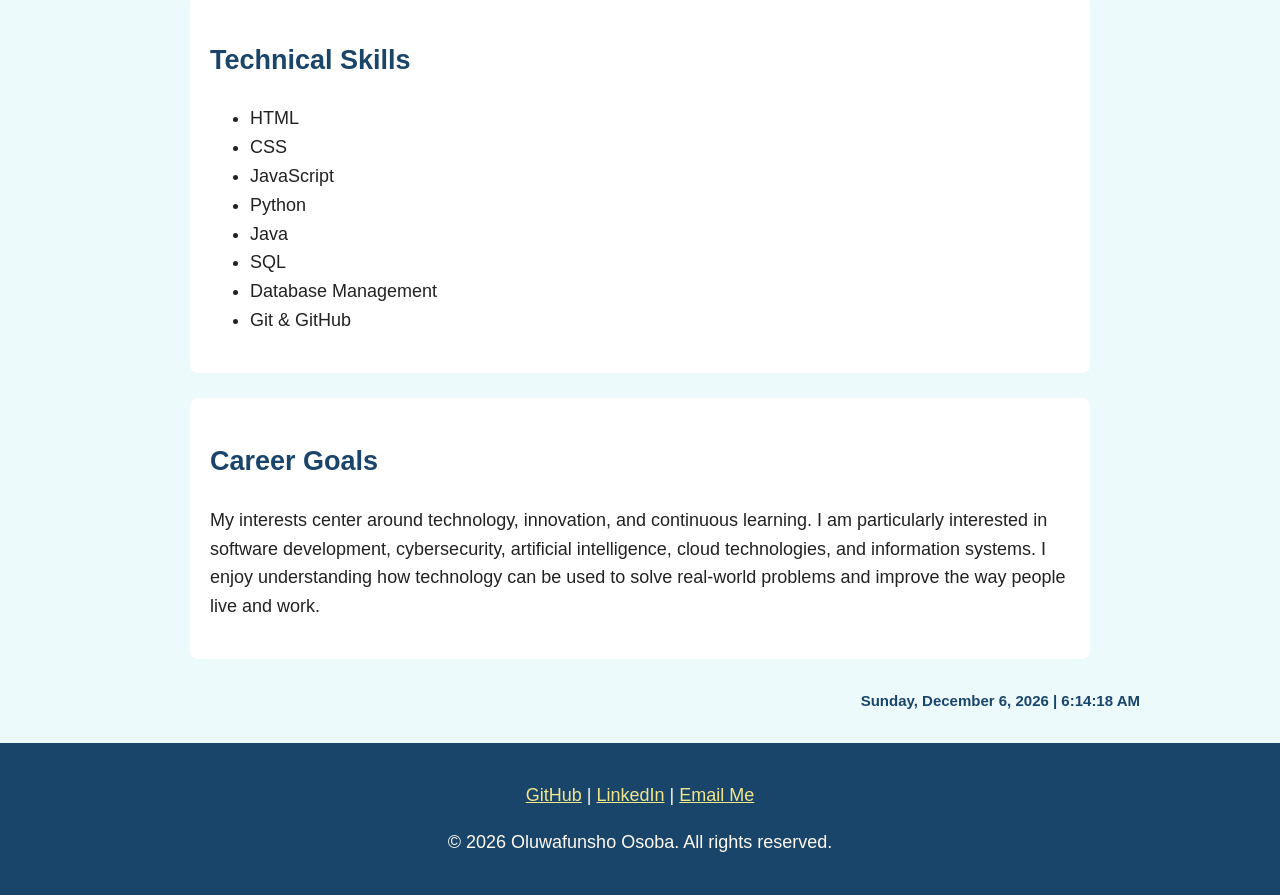
==== commit 2a4d24e6: "Update certifications in about.html Added UX Design certification to the list of certifications." ====
--- a/about.html
+++ b/about.html
@@ -53,6 +53,7 @@
             <ul>
                 <li>CompTIA Security+ Certified</li>
                 <li>Commercial Driver's License (CDL) Class A</li>
+                <li>UX Design: Wireframing and Low-Fidelity Prototyping</li>
             </ul>
 
             <p><a href="funshoIT.docx">Download My Resume</a></p>
